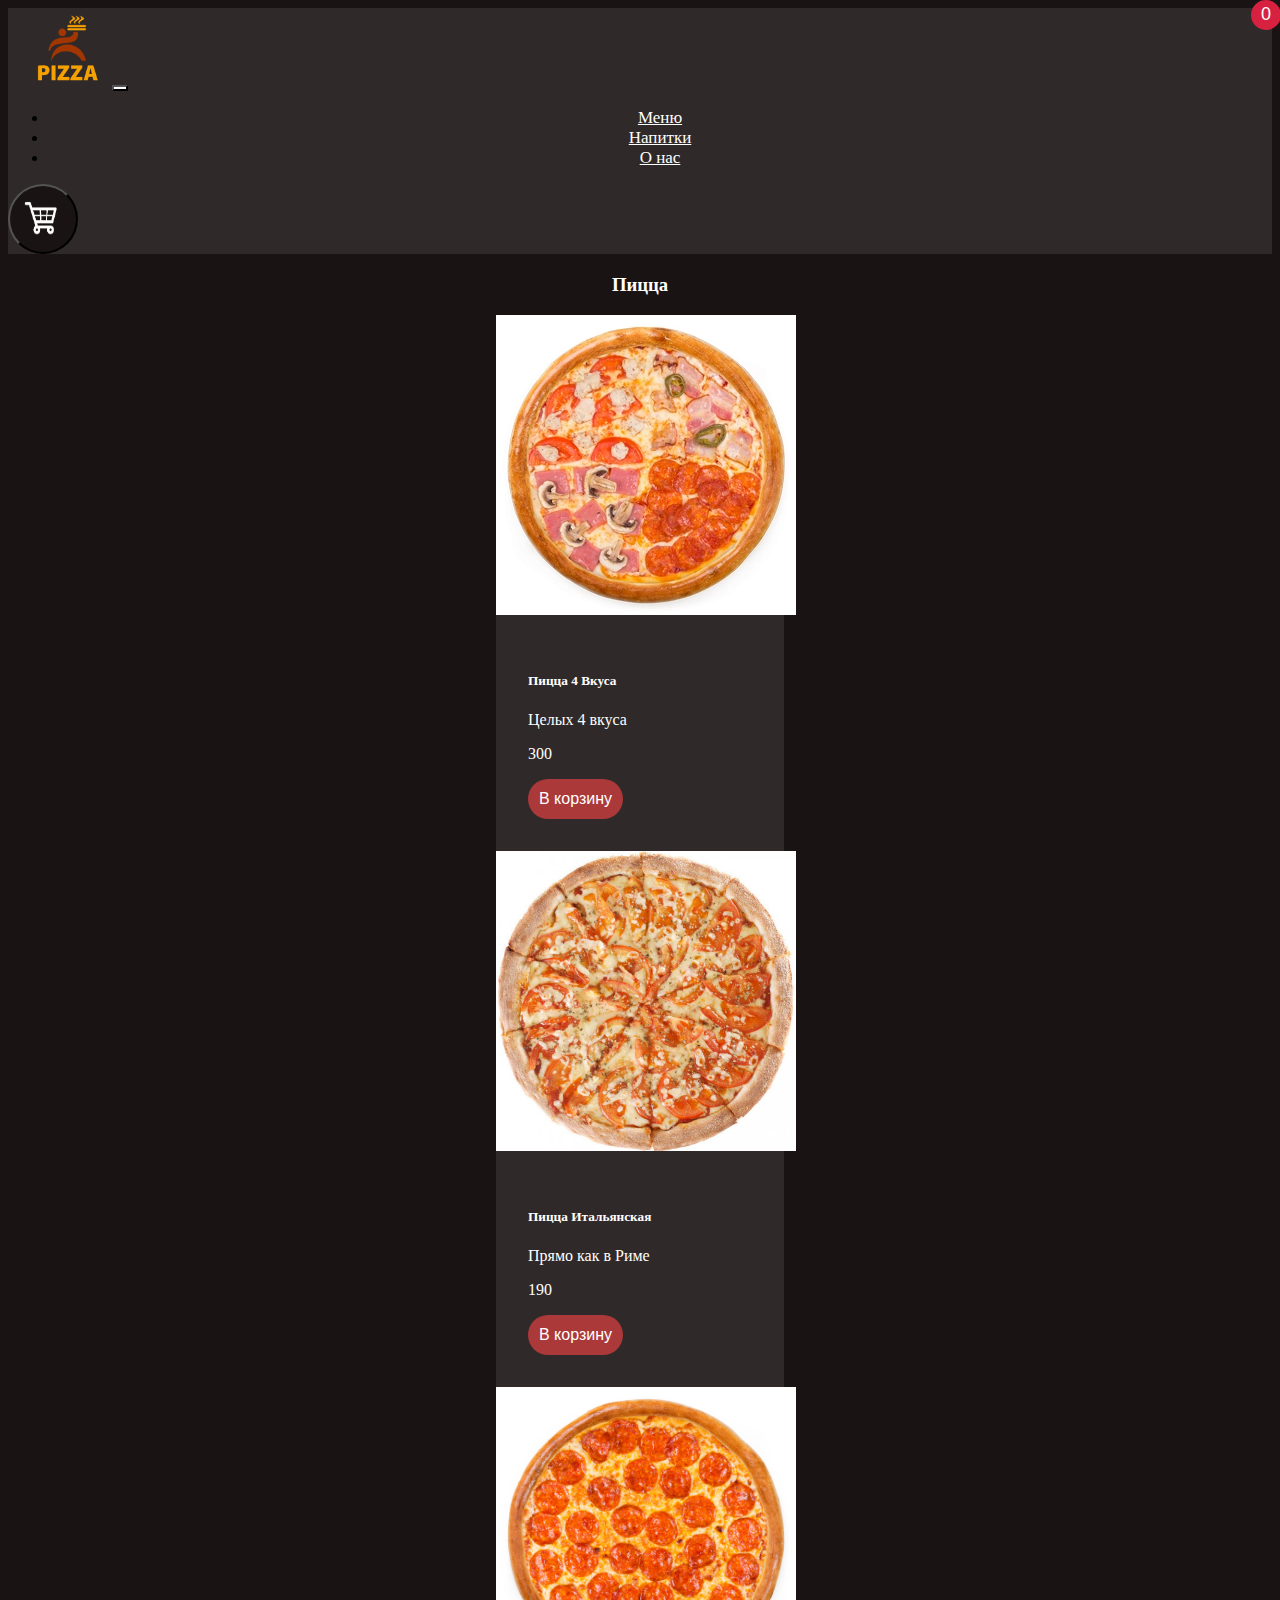
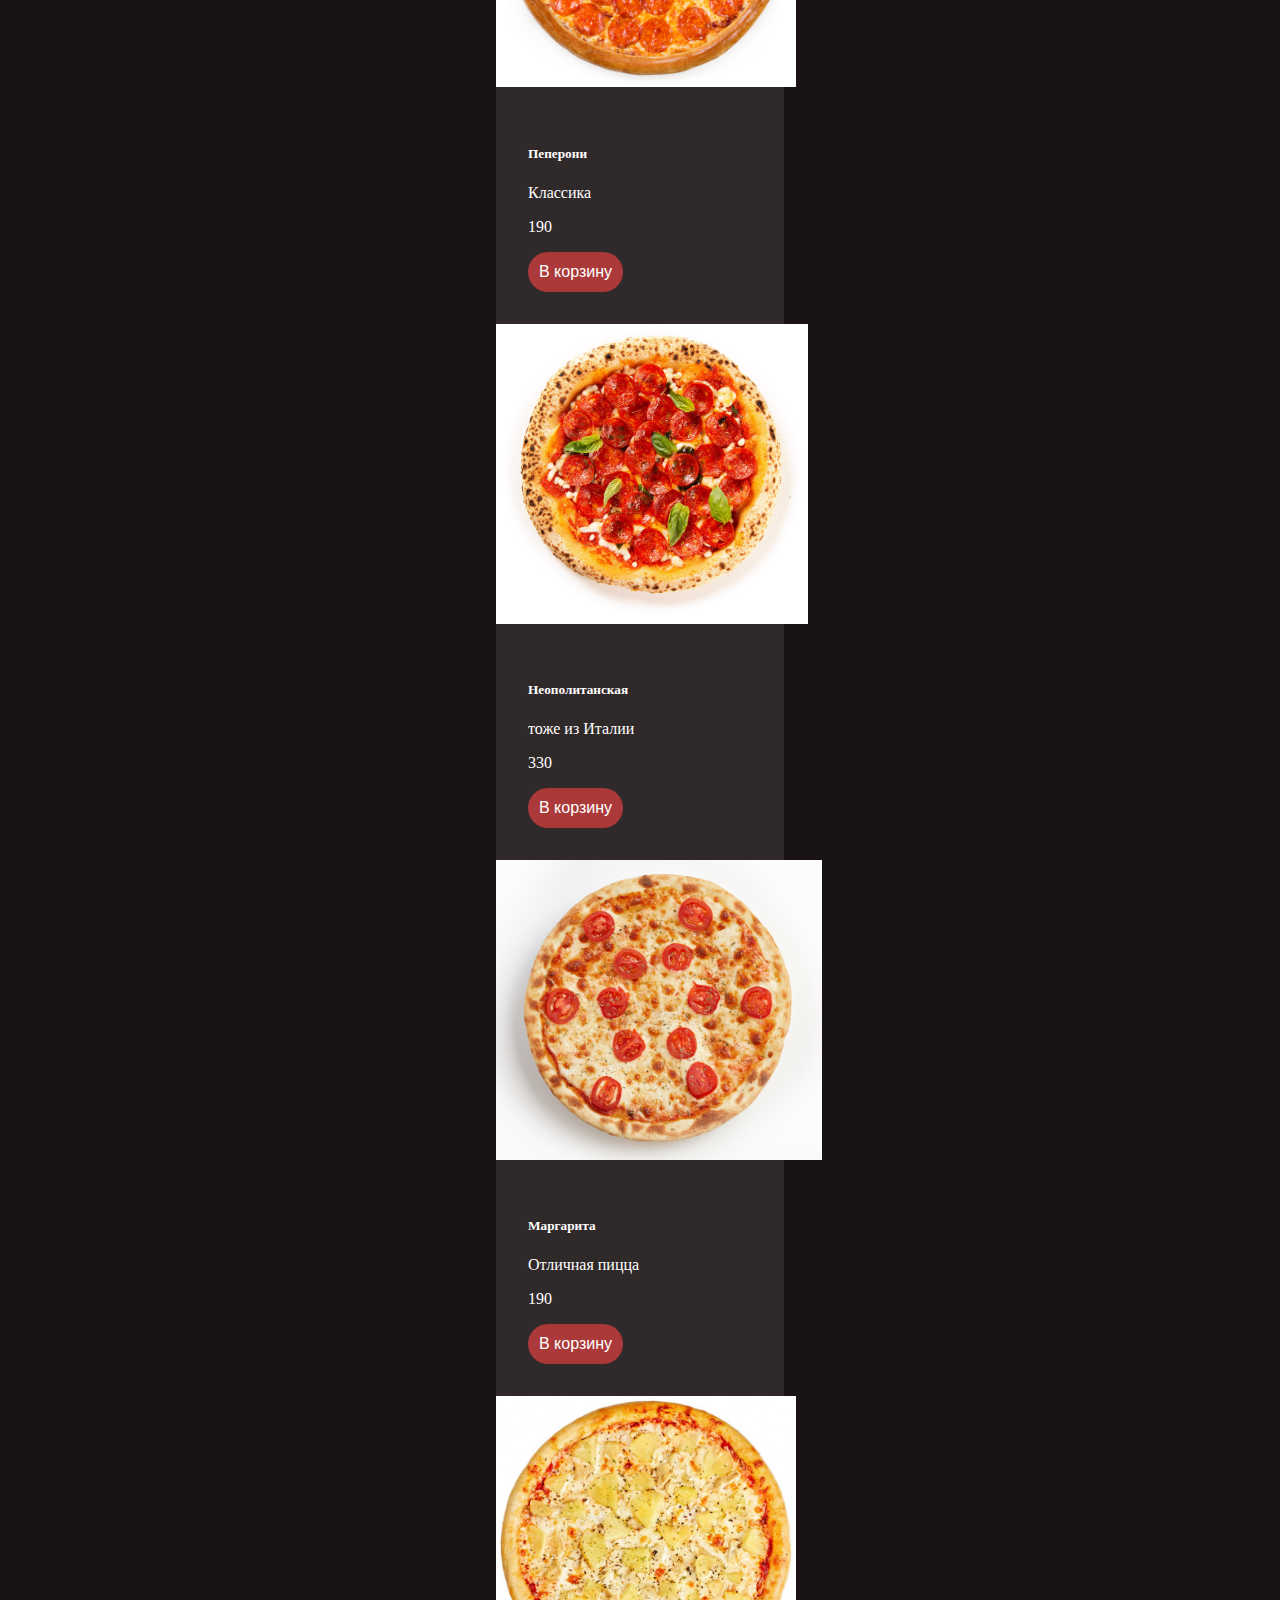
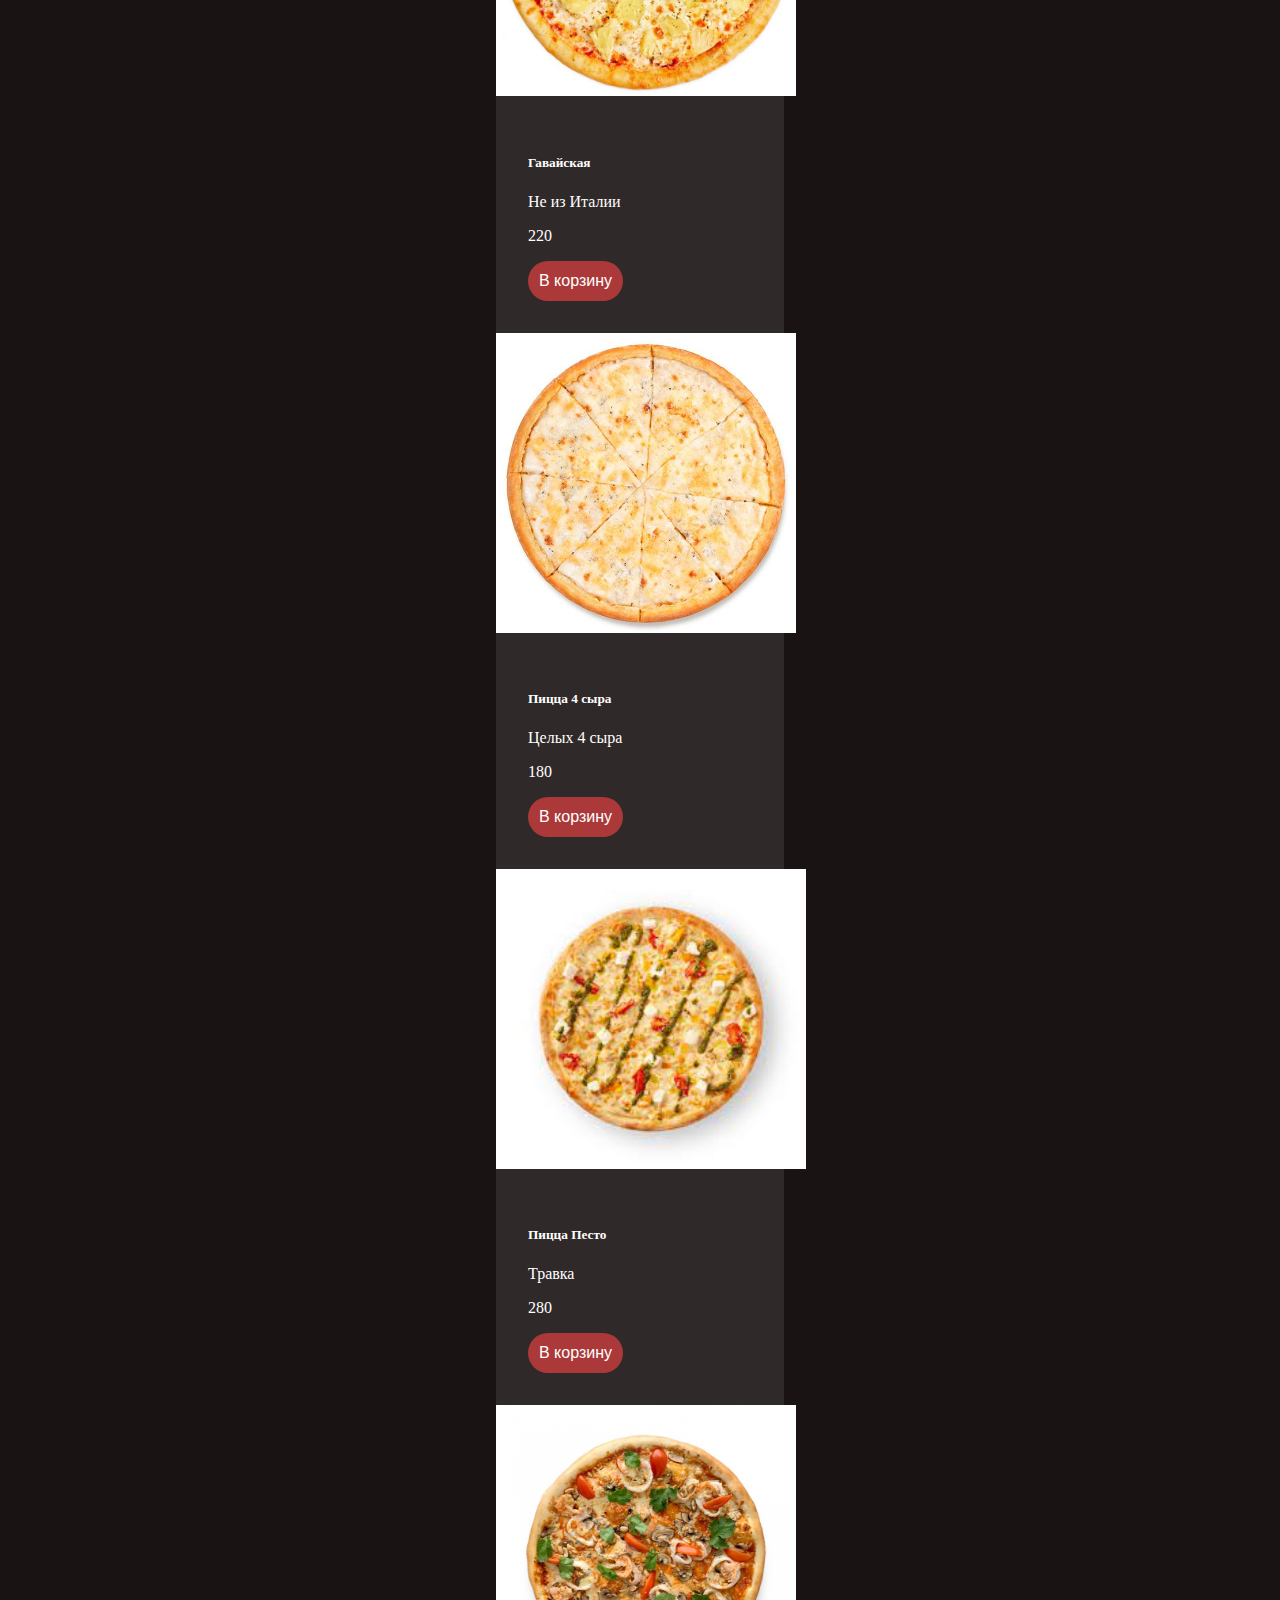
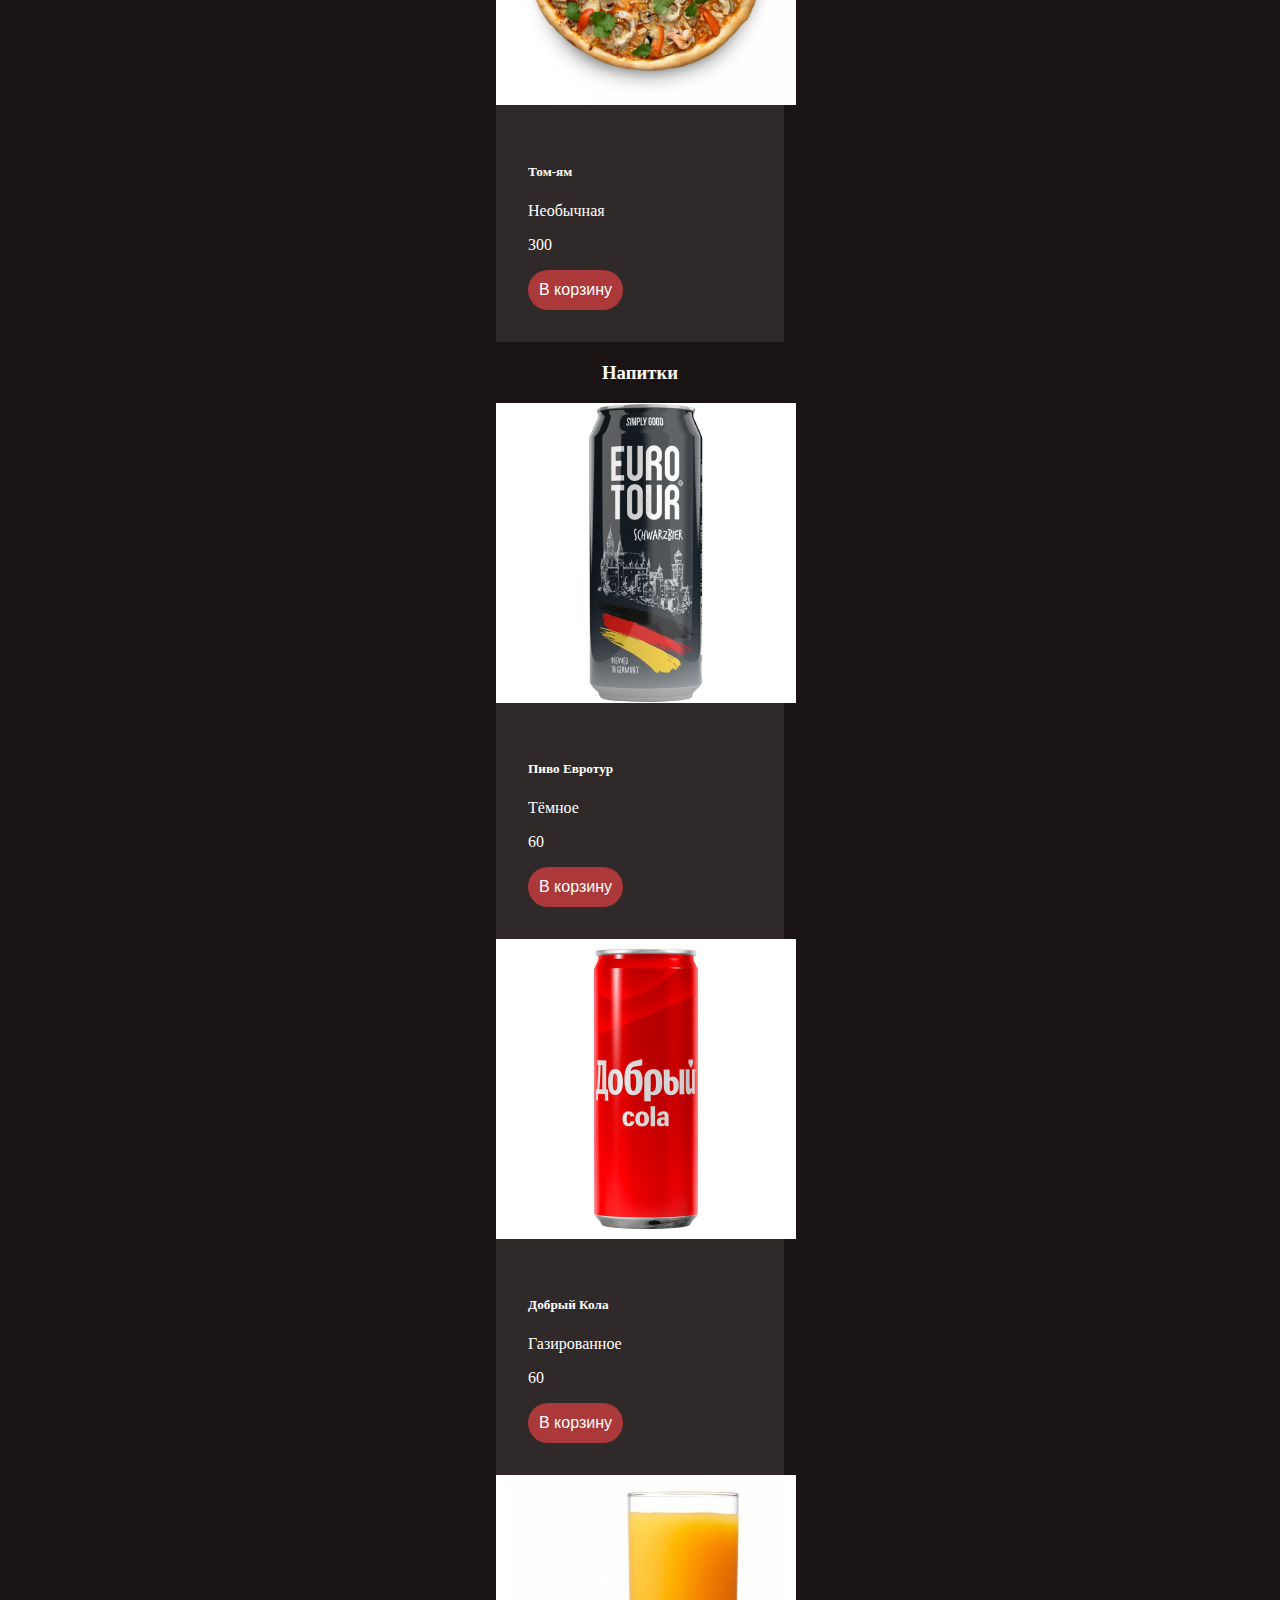
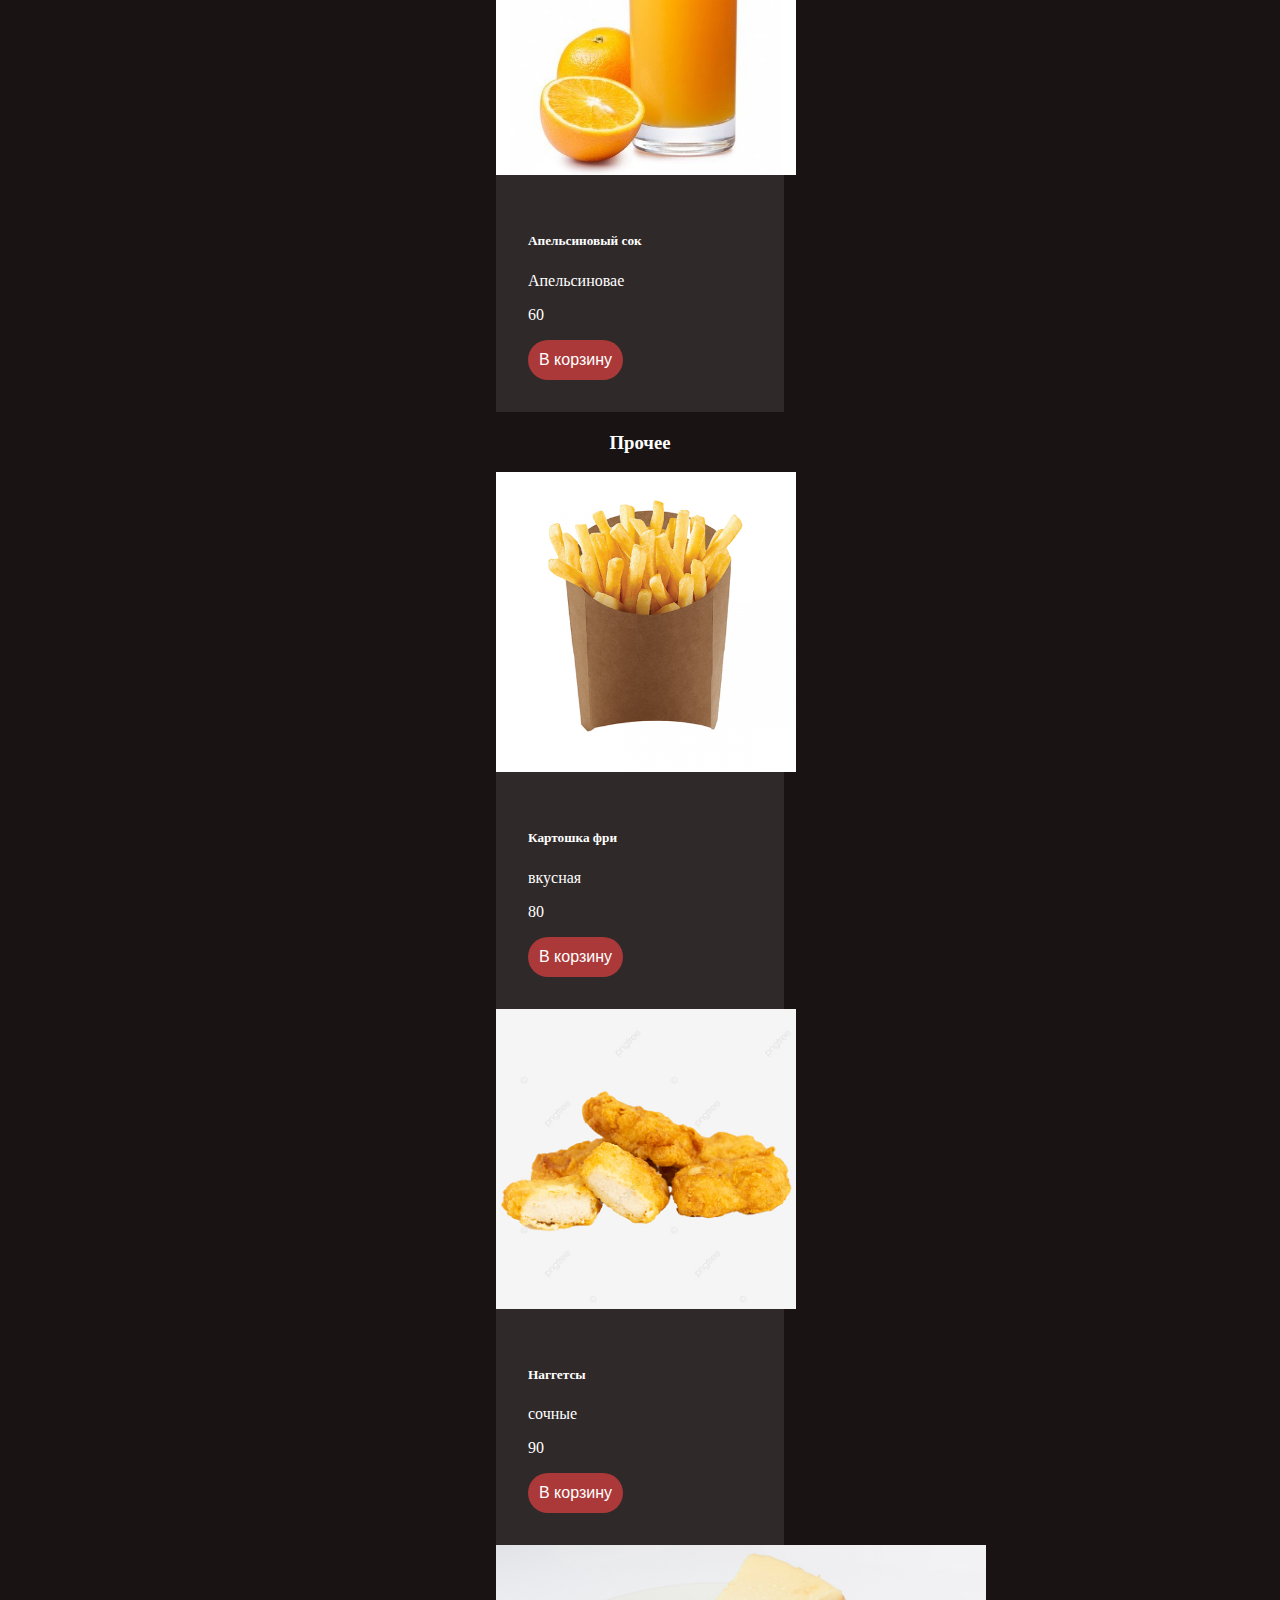
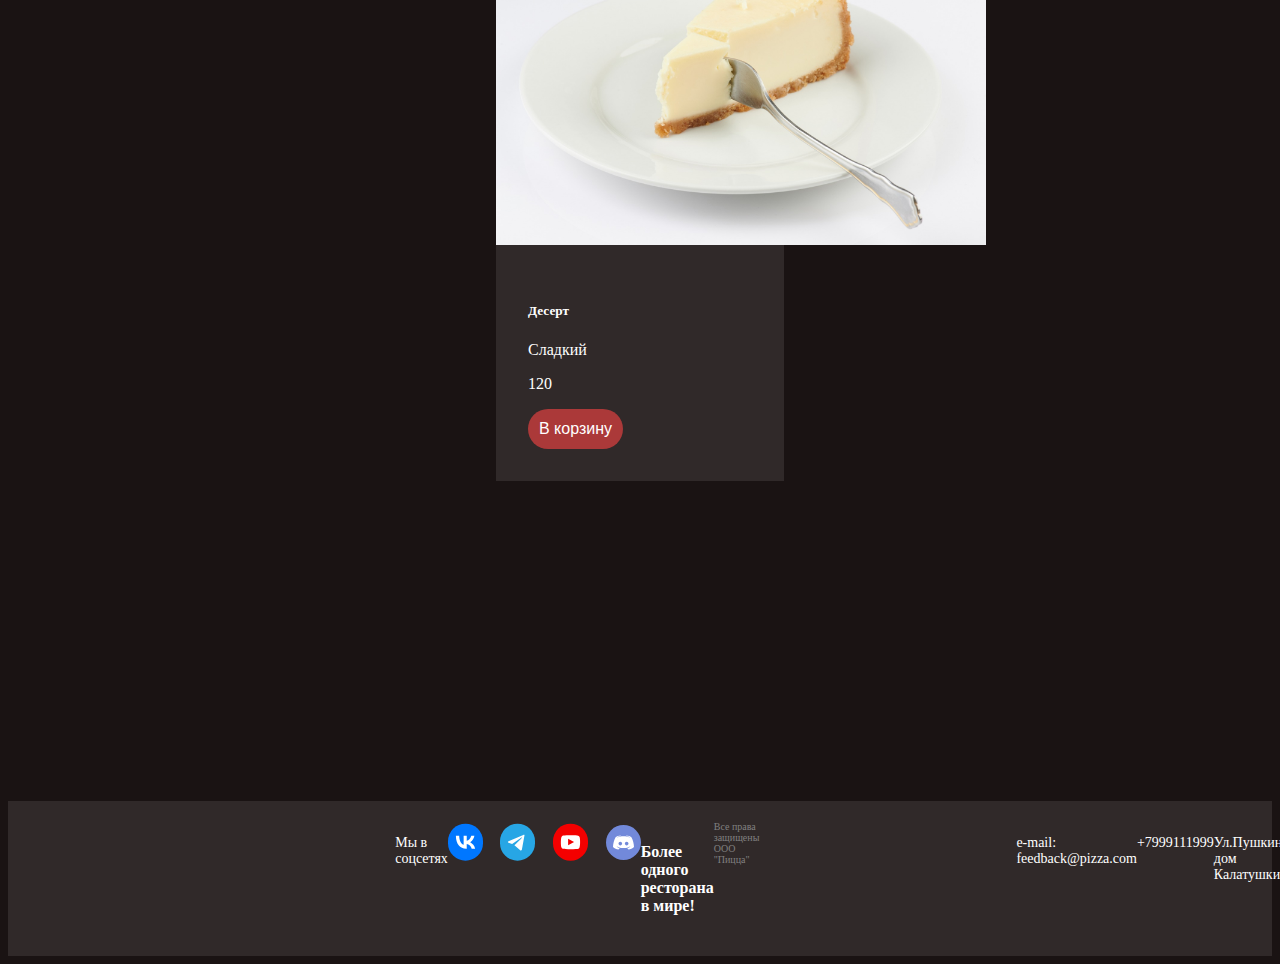
==== menu.html @ 25bd4be6 "Add files via upload" ====
<!DOCTYPE html>
<html>
<head>
    <meta charset="UTF-8">
    <meta name="viewport" content="width=device-width, initial-scale=1.0">
    <link href="https://cdn.jsdelivr.net/npm/bootstrap@5.3.2/dist/css/bootstrap.min.css" rel="stylesheet" integrity="sha384-T3c6CoIi6uLrA9TneNEoa7RxnatzjcDSCmG1MXxSR1GAsXEV/Dwwykc2MPK8M2HN" crossorigin="anonymous">
    <link rel="stylesheet" href="styles/general.css">
    <link rel="stylesheet" href="styles/style.css">
    <link rel="stylesheet" href="styles/menu.css">
    <title>PizzariaRCE</title>
</head>
<body>
<!-- header -->
<div class = "wrapper">
    <nav class="navbar navbar-expand-lg bg-body-tertiary">
        <div class="container-fluid">
            <a class="navbar-brand" href="index.html"><img src="images/logo.png" width="80px"></a>
            <button class="navbar-toggler" type="button" data-bs-toggle="collapse" data-bs-target="#navbarSupportedContent" aria-controls="navbarSupportedContent" aria-expanded="false" aria-label="Toggle navigation">
                <span class="navbar-toggler-icon"></span>
            </button>
              <div class="collapse navbar-collapse" id="navbarSupportedContent">
                  <ul class="navbar-nav me-auto mb-2 mb-lg-0">
                  <li class="nav-item">
                      <a class="nav-link" href="menu.html">Меню</a>
                  </li>
                  <li class="nav-item">
                      <a class="nav-link" href="404.html">Напитки</a>
                  </li>
                  <li class="nav-item">
                      <a class="nav-link" href="aboutUs.html">О нас</a>
                  </li>
              </div> 
              <button class="cart" id="cart">
                <img class="cart__image" src="./images/cart.png" alt="Cart" />
                <div class="cart__num" id="cart_num">0</div>
              </button>
        </div>
    </div> 
</nav>

</div>

<!-- popup -->
<div class="popup">
  <div class="popup__container" id="popup_container">
    <div class="popup__item">
      <h1 class="popup__title">Оформление заказа</h1>
    </div>
    <div class="popup__item" id="popup_product_list">
      <div class="popup__product">
        <div class="popup__product-wrap">
          <img
            src="./images/pesto.jpeg"
            alt="pesto"
            class="popup__product-image"
          />
          <h2 class="popup__product-title">
            корзина
          </h2>
        </div>
        <div class="popup__product-wrap">
          <div class="popup__product-price">135000</div>
          <button class="popup__product-delete">✖</button>
        </div>
      </div>
    </div>
    <div class="popup__item">
      <div class="popup__cost">
        <h2 class="popup__cost-title">Итого</h2>
        <output class="popup__cost-value" id="popup_cost">150000</output>
      </div>
    </div>
    <button class="popup__close" id="popup_close">✖</button>
  </div>
</div>
<!-- main -->
<!-- pizza-section -->
  <h3 class="head-text">Пицца</h3>
    <div class="container text-center section-pizza">

        <div class="row g-3 mt-3">
          <div class="col">
            <div class="card" style="width: 18rem;">
                <img src="images/4tastes.jpg" class="card-img-top card__image" alt="...">
                <div class="card-body">
                  <h5 class="card-title card__title">Пицца 4 Вкуса</h5>
                  <p class="card-text">Целых 4 вкуса</p>
                  <p class="card-price card__price--common">300  </p>
                  <button class="to-cart card__add">В корзину</button>
                </div>
              </div>
          </div>
          <div class="col">
            <div class="card" style="width: 18rem;">
                <img src="images/italian.jpg" class="card-img-top card__image" alt="...">
                <div class="card-body">
                  <h5 class="card-title card__title">Пицца Итальянская</h5>
                  <p class="card-text">Прямо как в Риме</p>
                  <p class="card-price card__price--common">190  </p>
                  <button class="to-cart card__add">В корзину</button>
                </div>
              </div>
          </div>
          <div class="col">
            <div class="card" style="width: 18rem;">
                <img src="images/peproni.jpg" class="card-img-top card__image" alt="...">
                <div class="card-body">
                  <h5 class="card-title card__title">Пеперони</h5>
                  <p class="card-text">Классика</p>
                  <p class="card-price card__price--common">190  </p>
                  <button class="to-cart card__add">В корзину</button>
                </div>
              </div>
          </div>
        </div>
        <div class="row g-3 mt-3">
            <div class="col ">
                <div class="card" style="width: 18rem;">
                    <img src="images/neopolit.jpg" class="card-img-top card__image" alt="...">
                    <div class="card-body">
                      <h5 class="card-title card__title">Неополитанская</h5>
                      <p class="card-text">тоже из Италии</p>
                      <p class="card-price card__price--common">330  </p>
                      <button class="to-cart card__add">В корзину</button>
                    </div>
                  </div>
            </div>
            <div class="col ">
                <div class="card" style="width: 18rem;">
                    <img src="images/margarita.png" class="card-img-top card__image" alt="...">
                    <div class="card-body">
                      <h5 class="card-title card__title">Маргарита</h5>
                      <p class="card-text">Отличная пицца</p>
                      <p class="card-price card__price--common">190  </p>
                      <button class="to-cart card__add">В корзину</button>
                    </div>
                  </div>
            </div>
            <div class="col ">
                <div class="card" style="width: 18rem;">
                    <img src="images/havai.jpeg" class="card-img-top card__image" alt="...">
                    <div class="card-body">
                      <h5 class="card-title card__title">Гавайская</h5>
                      <p class="card-text">Не из Италии</p>
                      <p class="card-price card__price--common">220  </p>
                      <button class="to-cart card__add">В корзину</button>
                    </div>
                  </div>
            </div>
          </div>
          <div class="row g-3 mt-3">
            <div class="col">
                <div class="card" style="width: 18rem;">
                    <img src="images/4cheese.jpg" class="card-img-top card__image" alt="...">
                    <div class="card-body">
                      <h5 class="card-title card__title">Пицца 4 сыра</h5>
                      <p class="card-text">Целых 4 сыра</p>
                      <p class="card-price card__price--common">180  </p>
                      <button class="to-cart card__add">В корзину</button>
                    </div>
                  </div>
            </div>
            <div class="col">
                <div class="card" style="width: 18rem;">
                    <img src="images/pesto.jpeg" class="card-img-top card__image" alt="...">
                    <div class="card-body">
                      <h5 class="card-title card__title">Пицца Песто</h5>
                      <p class="card-text">Травка</p>
                      <p class="card-price card__price--common">280  </p>
                      <button class="to-cart card__add">В корзину</button>
                    </div>
                  </div>
            </div>
            <div class="col">
                <div class="card" style="width: 18rem;">
                    <img src="images/tom-yam.jpg" class="card-img-top card__image" alt="...">
                    <div class="card-body">
                      <h5 class="card-title card__title">Том-ям</h5>
                      <p class="card-text">Необычная</p>
                      <p class="card-price card__price--common">300  </p>
                      <button class="to-cart card__add">В корзину</button>
                    </div>
                </div>
            </div>
          </div>
    </div>
    <!-- booze-section -->
    <h3 class="head-text" name="booze">Напитки</h3>
    <div class="container section-booze text-center">
      <div class="row g-3 mt-3">
        <div class="col">
          <div class="card" style="width: 18rem;">
              <img src="images/booze1.jpg" class="card-img-top card__image" alt="...">
              <div class="card-body">
                <h5 class="card-title card__title">Пиво Евротур</h5>
                <p class="card-text">Тёмное</p>
                <p class="card-price card__price--common">60  </p>
                <button class="to-cart card__add">В корзину</button>
              </div>
            </div>
        </div>
        <div class="col">
          <div class="card" style="width: 18rem;">
              <img src="images/cola.png" class="card-img-top card__image card__image" alt="...">
              <div class="card-body">
                <h5 class="card-title card__title card__title">Добрый Кола</h5>
                <p class="card-text">Газированное</p>
                <p class="card-price card__price--common card__price--common">60  </p>
                <button class="to-cart card__add card__add ">В корзину</button>
              </div>
            </div>
        </div>
        <div class="col">
          <div class="card" style="width: 18rem;">
              <img src="images/juice.jpg" class="card-img-top card__image card__image" alt="...">
              <div class="card-body">
                <h5 class="card-title card__title card__title">Апельсиновый сок</h5>
                <p class="card-text">Апельсиновае</p>
                <p class="card-price card__price--common card__price--common">60  </p>
                <button class="to-cart card__add">В корзину</button>
              </div>
            </div>
        </div>
      </div>
    </div>
    <!-- oters-section -->
    <h3 class="head-text">Прочее</h3>
    <div class="container text-center others-section">
      <div class="row g-3 mt-3">
        <div class="col">
          <div class="card" style="width: 18rem; ">
              <img src="images/others1.png" class="card-img-top card__image" alt="...">
              <div class="card-body">
                <h5 class="card-title card__title">Картошка фри</h5>
                <p class="card-text">вкусная</p>
                <p class="card-price card__price--common">80  </p>
                <button class="to-cart card__add">В корзину</button>
              </div>
            </div>
        </div>
        <div class="col">
          <div class="card" style="width: 18rem;">
              <img src="images/naggets.jpg" class="card-img-top card__image" alt="...">
              <div class="card-body">
                <h5 class="card-title card__title">Наггетсы</h5>
                <p class="card-text">сочные</p>
                <p class="card-price card__price--common">90  </p>
                <button class="to-cart card__add">В корзину</button>
              </div>
            </div>
        </div>
        <div class="col">
          <div class="card" style="width: 18rem;">
              <img src="images/desert.jpeg" class="card-img-top card__image" alt="...">
              <div class="card-body">
                <h5 class="card-title card__title">Десерт</h5>
                <p class="card-text">Сладкий</p>
                <p class="card-price card__price--common">120  </p>
                <button class="to-cart card__add">В корзину</button>
              </div>
            </div>
        </div>
      </div>
    </div>
<!-- footer -->
<div class="container-fluid footer mt-5">
  <div class="row">
      <div class="col">
      </div>
      <div class="row">
        <div class="col">
          <p class="soc-text">Мы в соцсетях</p>
          <div class="social-icons">
              <div id="vk">
                  <svg xmlns="http://www.w3.org/2000/svg" width="35" height="43" viewBox="0 0 40 43" fill="none">
                      <rect width="40" height="42.2945" rx="20" fill="#0077FF"/>
                      <path d="M20.9825 28.5488C13.466 28.5488 9.17864 22.9921 9 13.7457H12.7651C12.8888 20.5323 15.6646 23.407 17.8632 23.9997V13.7457H21.4085V19.5988C23.5796 19.3469 25.8607 16.6797 26.6302 13.7457H30.1755C29.8855 15.2674 29.3075 16.7081 28.4776 17.9778C27.6477 19.2475 26.5837 20.319 25.3523 21.125C26.7269 21.8616 27.941 22.9041 28.9145 24.1837C29.888 25.4634 30.5988 26.9511 31 28.5488H27.0974C26.7373 27.1611 26.0054 25.9189 24.9934 24.9779C23.9814 24.0369 22.7343 23.4388 21.4085 23.2588V28.5488H20.9825Z" fill="white"/>
                  </svg>
              </div>

              <div id="telegramm">
                  <svg xmlns="http://www.w3.org/2000/svg" width="35" height="43" viewBox="0 0 40 43" fill="none">
                      <rect width="40" height="42.2945" rx="20" fill="#27A6E5"/>
                      <path d="M28 13.3251L24.9946 29.9152C24.9946 29.9152 24.5741 31.0654 23.4189 30.5138L16.4846 24.6921L16.4524 24.675C17.3891 23.7541 24.6524 16.6034 24.9698 16.2793C25.4613 15.7773 25.1562 15.4784 24.5856 15.8576L13.8568 23.318L9.71764 21.793C9.71764 21.793 9.06626 21.5393 9.00359 20.9877C8.9401 20.4351 9.73908 20.1363 9.73908 20.1363L26.6131 12.8881C26.6131 12.8881 28 12.2209 28 13.3251Z" fill="#FEFEFE"/>
                  </svg>
              </div>
              <div id="youtube">
                  <svg xmlns="http://www.w3.org/2000/svg" width="35" height="43" viewBox="0 0 40 43" fill="none">
                      <rect y="0.057373" width="40" height="42.2945" rx="20" fill="#F40000"/>
                      <path fill-rule="evenodd" clip-rule="evenodd" d="M11.2625 28.6662C10.8702 28.5435 10.5123 28.3252 10.219 28.0297C9.9256 27.7343 9.7054 27.3703 9.57695 26.9685C8.84292 24.892 8.62543 16.2212 10.0391 14.5095C10.5096 13.9527 11.1739 13.6098 11.8878 13.5554C15.6802 13.1345 27.3975 13.1906 28.7432 13.6957C29.1217 13.8225 29.4675 14.036 29.7547 14.3203C30.0419 14.6046 30.263 14.9523 30.4015 15.3373C31.2035 17.4839 31.2307 25.2849 30.2928 27.3474C30.044 27.8842 29.6275 28.3191 29.1102 28.582C27.6965 29.3116 13.1383 29.2976 11.2625 28.6662ZM17.2842 24.5974L24.0808 20.9495L17.2842 17.2735V24.5974Z" fill="white"/>
                  </svg>
              </div>
              <div id="discord">
                  <svg xmlns="http://www.w3.org/2000/svg" width="35" height="43" viewBox="0 0 40 40" fill="none">
                      <rect width="40" height="40" rx="20" fill="#7289DA"/>
                      <path d="M29.0275 14.0267C27.3762 12.7466 25.3945 12.1067 23.3028 12L22.9725 12.32C24.844 12.7466 26.4954 13.6 28.0367 14.7733C26.1651 13.8133 24.0734 13.1733 21.8715 12.96C21.211 12.8533 20.6605 12.8533 20 12.8533C19.3395 12.8533 18.789 12.8533 18.1285 12.96C15.9266 13.1733 13.8348 13.8133 11.9633 14.7733C13.5045 13.6 15.156 12.7466 17.0275 12.32L16.6972 12C14.6055 12.1067 12.6238 12.7466 10.9725 14.0267C9.10092 17.44 8.11009 21.28 8 25.2266C9.65135 26.9333 11.9633 28 14.3853 28C14.3853 28 15.156 27.1467 15.7064 26.4C14.2752 26.08 12.9541 25.3333 12.0734 24.16C12.844 24.5866 13.6146 25.0133 14.3853 25.3333C15.3762 25.76 16.367 25.9733 17.3578 26.1867C18.2386 26.2933 19.1193 26.4 20 26.4C20.8807 26.4 21.7614 26.2933 22.6422 26.1867C23.633 25.9733 24.6238 25.76 25.6147 25.3333C26.3854 25.0133 27.156 24.5866 27.9266 24.16C27.0459 25.3333 25.7248 26.08 24.2936 26.4C24.844 27.1467 25.6147 28 25.6147 28C28.0367 28 30.3486 26.9333 32 25.2266C31.8899 21.28 30.8991 17.44 29.0275 14.0267ZM16.367 23.3066C15.2661 23.3066 14.2753 22.3466 14.2753 21.1733C14.2753 20 15.2661 19.04 16.367 19.04C17.4679 19.04 18.4587 20 18.4587 21.1733C18.4587 22.3466 17.4679 23.3066 16.367 23.3066ZM23.633 23.3066C22.5321 23.3066 21.5413 22.3466 21.5413 21.1733C21.5413 20 22.5321 19.04 23.633 19.04C24.7339 19.04 25.7248 20 25.7248 21.1733C25.7248 22.3466 24.7339 23.3066 23.633 23.3066Z" fill="white"/>
                    </svg>
              </div>
          </div>
          <h4 class="soc-head">Более одного ресторана в мире!</h4>
          <span class="rights">Все права защищены ООО "Пицца"</span>
        </div>
          <div class="col">
                  <p class="soc-text">e-mail: <a class="soc-text">feedback@pizza.com</a></p>
                  <p class="soc-text">+7999111999</p>
                  <p class="soc-text">Ул.Пушкина,<br> дом Калатушкина</p>
          </div>
      </div>
    </div>   
<script src="https://cdn.jsdelivr.net/npm/bootstrap@5.3.2/dist/js/bootstrap.bundle.min.js" integrity="sha384-C6RzsynM9kWDrMNeT87bh95OGNyZPhcTNXj1NW7RuBCsyN/o0jlpcV8Qyq46cDfL" crossorigin="anonymous"></script>
<script src="js/main.js"></script>
</body>
</html>
---- styles/general.css ----
/* общие стили */
body{
    background-color:#1A1313;
    overflow-x: hidden;
}

.cart {
    width: 70px;
    height: 70px;
    border-radius: 50%;
    background-color: #1A1313;
    transition: 0.1s;
    cursor: pointer;
    top: 2px; /* в правом верхнем углу */
    right: 50px;
    display: flex;
    justify-content: center;
    align-items: center;
    object-fit: contain;
    padding: 15px;
    
  }
  
  
  /* Стилизуем счетчик товаров */
  .cart__num {
    position: absolute;
    background-color: #d62240;
    width: 30px;
    height: 30px;
    border-radius: 50%;
    display: flex;
    justify-content: center;
    align-items: center;
    color: #fff;
    font-size: 18px;
    font-weight: 500;
    top: -0.5px; 
    right: -1px;
  }

  .cart__image{
    width: 3em;
    height: 3em;
  }

  .popup {
    position: fixed;
    top: 0;
    left: 0;
    background-color: rgba(0, 0, 0, 0.33); /* Небольшое затемнение на фоне */
    z-index: 1000; /* Поверх всех окон */
    width: 100%;
    height: 100%;
    display: none; /* По умолчанию скрываем окно */
    justify-content: center;
    align-items: center;
    user-select: none;
    overflow-y: scroll;
  }
  
  /* Стилизация контейнера окна */
  .popup__container {
    display: flex;
    flex-direction: column;
    justify-content: space-between; /* Распределяем элементы внутри равномерно */
    width: 100%;
    max-width: 800px;
    min-height: 300px;
    background-color: #fff;
    box-shadow: 1px 2px 4px rgba(0, 0, 0, 0.1);
    border-radius: 4px;
    position: relative;
  }
  
  /* Элементы окна (заголовок, список товаров, вывод стоимости) */
  .popup__item {
    border-bottom: 1px solid #ddd;
    padding: 20px;
  }
  
  .popup__item:last-of-type {
    border-bottom: none;
  }
  
  .popup__title {
    font-size: 20px;
  }
  
  /* Стили для вывода товара */
  .popup__product {
    display: flex;
    align-items: center;
    justify-content: space-between;
    margin-bottom: 20px;
  }
  
  .popup__product-wrap {
    display: flex;
    align-items: center;
  }
  
  .popup__product-image {
    width: 100px;
    height: 100px;
    object-fit: contain;
    margin-right: 10px;
  }
  
  .popup__product-title {
    max-width: 300px;
    font-weight: 500;
  }
  
  .popup__product-price {
    font-size: 18px;
    margin-right: 15px;
  }
  
  /* Стили для кнопки удаления товара */
  .popup__product-delete {
    font-size: 12px;
    padding: 5px;
    cursor: pointer;
    color: #d62240;
  }
  
  /* Стили для вывода стоимости товаров */
  .popup__cost {
    display: flex;
    align-items: center;
    justify-content: flex-end;
    margin-bottom: 5px;
  }
  
  .popup__cost-title {
    margin-right: 15px;
    font-size: 20px;
    color: #364364;
    text-align: right;
  }
  
  .popup__cost-value {
    font-size: 20px;
  }
  
  /* Стили для кнопки закрытия окна */
  .popup__close {
    position: absolute;
    cursor: pointer;
    top: 0;
    right: 0;
    padding: 20px;
    color: rgba(54, 67, 100, 0.7);
    font-size: 20px;
  }
  
  .popup__close:hover {
    color: rgb(54, 67, 100);
  }
  
  .popup--open {
    display: flex;
  }

/* задний фон */
.container-fluid{
    background-color: #302929;
}

/* хэдер и стили навбара */
.navbar{
    background-color: #302929;
    --bs-navbar-padding-y: 0;
}

.navbar-brand{
    margin-left:20px;
}

.nav-link{
    display: flex;
    justify-content: center;
    font-size: 17px;
    color:white;
    margin: 0 20px;
}

.nav-link:hover{
    color: white;
    transform: scale(1.2);
}

/* бургер меню */
.navbar-toggler{
    background-color:white;
}

/* футер */
.footer{
    padding: 20px;
    margin-top: 20em;
}

.soc-text{
    color:white;
    font-size: 14px;
}

.social-icons{
    display: flex;
    gap: 1.1em;
}

.soc-head{
    color:white;

}

.rights{
    color: gray;
    font-size: 10px;
    font-style: normal;
    line-height: normal;
}


.footer .row{
    display:flex;
    gap:30%;
    margin-left: 0;
}

.row{
    color: white;
}

.col{
    padding: 0px;
}
---- styles/style.css ----
/* стили для главной старницы */
/* заголовок */
.head-text{
    text-align: center;
    margin-top: 20px;
    color: white;
}
/* слайдер */
.my-carousel{
    padding: 0;
}

.my-carousel .carousel-item{
    max-height: 500px;
}

.my-carousel .carousel-item img{
    object-fit: cover;
}

/* кнопка заказать пиццу */
.pizza-button{
    text-align: center;
}

.buy-pizza{
    background-color: #AB3939;
    border-radius: 20px;
    padding: 20px 40px;
    font-size: 30px;
    border: 2px solid transparent;
    color: white;
}

.buy-pizza:hover{
    background-color: #AB3939;
    border: 2px solid white;
}

.card{
    background-color: #302929;
    color: white;
}

.card-body{
    padding: 2em;
}

.card-text{
    padding: 0px;
}

.to-cart{
    background-color: #AB3939;
    text-decoration: none;
    border: 1px solid transparent;
    color:white;
    border-radius: 20px;
    font-size: 1em;
    padding: 10px;
}

.to-cart:hover{
    border: 1px solid white;
}
.section-pizza{
    background-color:#1A1313;
    padding: auto;
    margin-left: auto;
    margin-right: auto;
}

.pizza-row{
    display: flex;
    align-items: center;
    justify-content: center;
}

.card-img-top{
    height: 300px;
    overflow-x: hidden;
}

/* profile */

.form-profile{
    background-color:#1A1313;
}

label{
    color:white
}
.form-control{
    width: 400px;
}

.save-button{
    color:white;
    background-color: #AB3939;
    border-radius: 10px;
    border: 2px solid transparent;
    padding: 10px 20px;
}

.save-button:hover{
    border: 2px solid white;
}

.exit-button{
    background-color: #1A1313;
    color: white;
    padding:10px 20px;
    border-radius: 10px;
    border: 2px solid white;
    margin-top: 9em;
}

.exit-button:hover{
    background-color: #AB3939;
    border: 2px solid #AB3939;
}

/* cart */

.bucket-cont{
    display: flex;
    flex-direction: column;
    justify-content: space-between;
    background-color: #1A1313;
    margin-bottom: 300px;
}

.cart__product-image{
    height: 200px;
    width: 200px;
}

.card-price{
    padding: 0;
}

.cart__product-price{
    font-size: 20px;
}

.cart__product-delete{
    background-color: #1A1313;
    font-size: 20px;
    border: none;
}

.forward-button-cart{
    background-color: #AB3939;
    width: 100%;
    color: white;
    padding: 10px 20px;
    border-radius: 10px;
    border: 2px solid transparent;
}

.forward-button-cart:hover{
    border: 2px solid white;
}

.return-button{
    color:white;
    background-color: #AB3939;
    border-radius: 10px;
    border: 2px solid transparent;
    padding: 10px 20px;
}

.return-button:hover{
    border: 2px solid white;
}

/* oform */
.form-oform{
    background-color: #1A1313;
}

#inputName,
#inputTel{
    width: 100%;
}

#inputAddress{
    width: 100%;
}

#inputApartment,
#inputPadik,
#inputFloor{
    width: 100%;
}

#inputEmail{
    width: 100%;
}

.forward-button{
    background-color: #AB3939;
    width: 100%;
    color: white;
    padding: 10px 20px;
    border-radius: 10px;
    border: 2px solid transparent;
    margin-top: 5em;
}

.forward-button:hover{
    border: 2px solid white;
}


.footer-cart{
    margin-top:1000px;
}

.buy-container{
    background-color: #1A1313;
}

.buy-p{
    color:white;
    font-size: 15px;
    margin-left:50px;
}

.pay-button{
    background-color: #AB3939;
    margin-left:50px;
    color: white;
    padding: 10px 20px;
    border-radius: 10px;
    border: 2px solid transparent;
    margin-top: 2em;
}

.pay-button:hover{
    border: 2px solid white;
}

.foot-buy{
    margin-top: 500px;
}

.aboutUs{
    background-color: #302929;
}

.aboutp{
    color:white;
    font-size:20px;
    margin-left: auto;
    margin-right: auto;
    padding: 0px 20px;
    margin-top: 15px;
}

.GOST{
    background-color:#302929;
}

.specH{
    color:red;
    padding-top: 185px;
}

.hvatit{
    color:white
}
---- styles/menu.css ----
.col{
    padding: 0px;
    display:flex;
    justify-content: center;
}
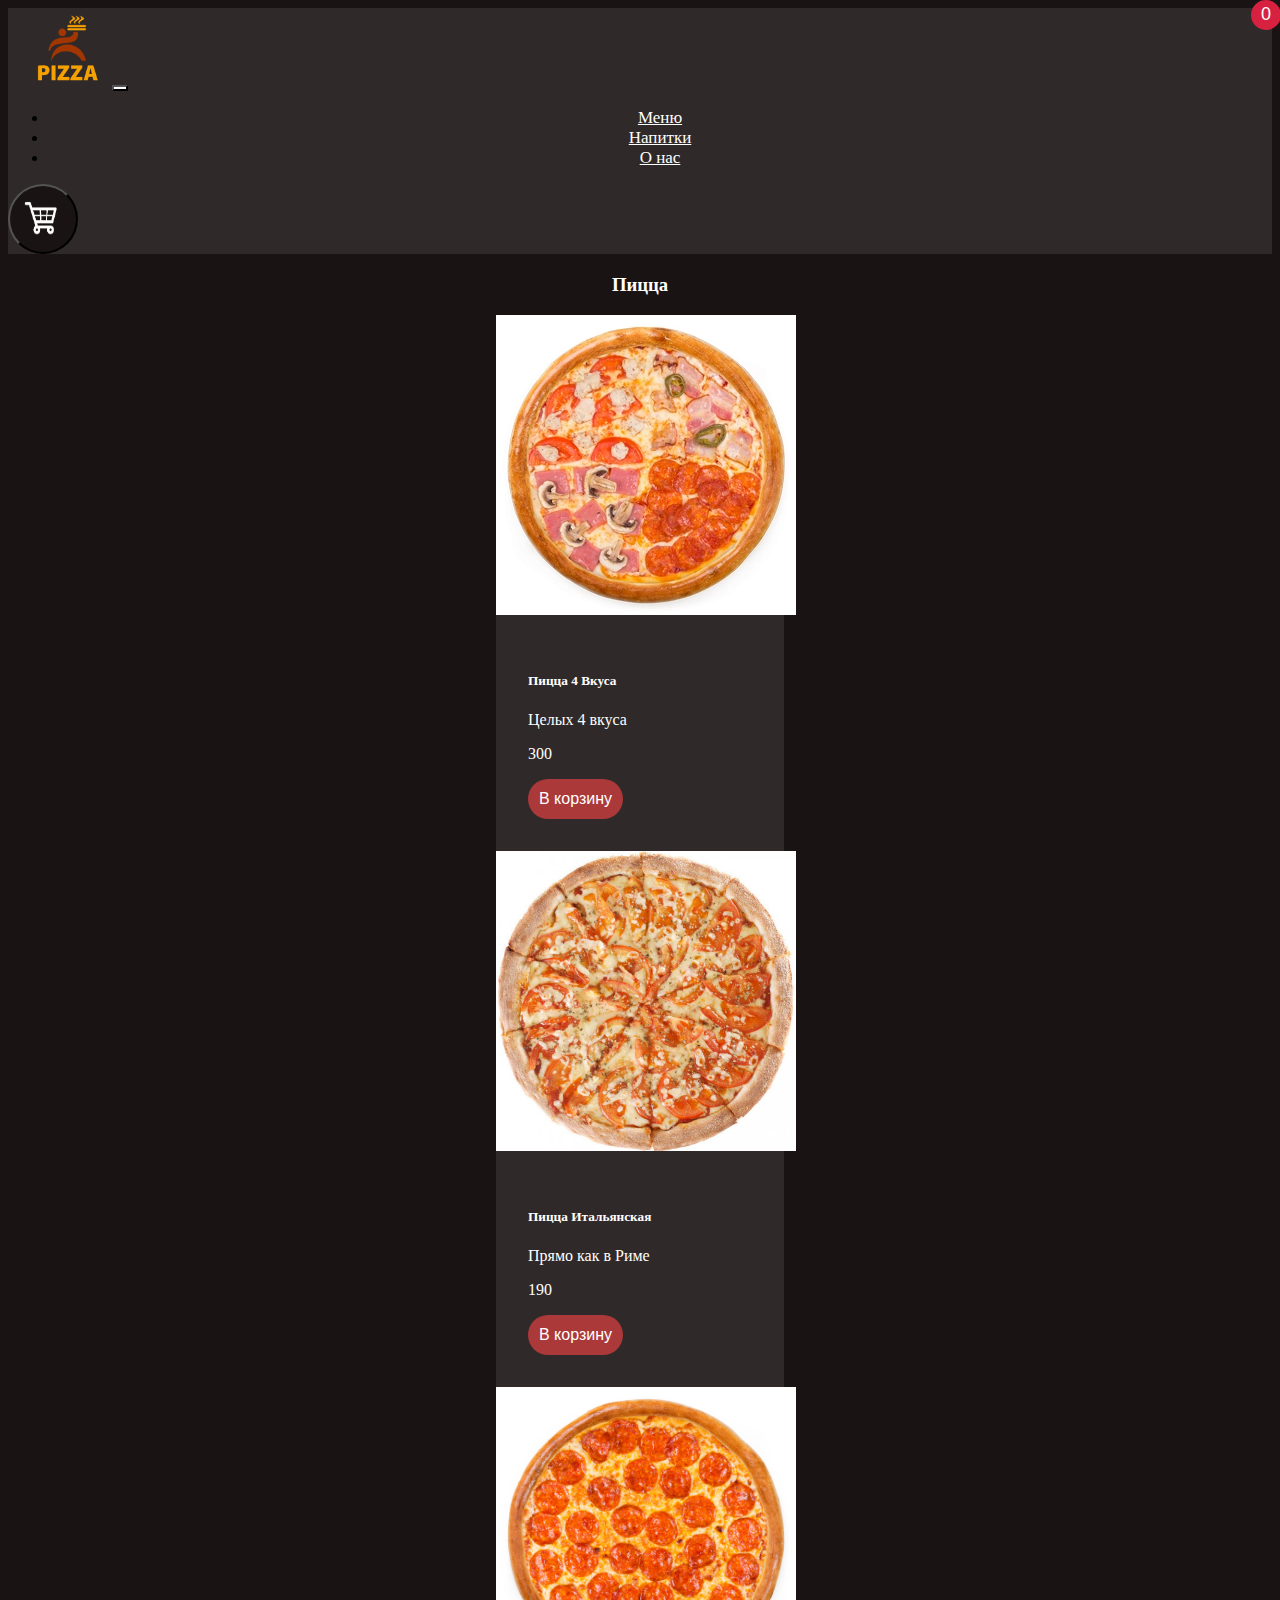
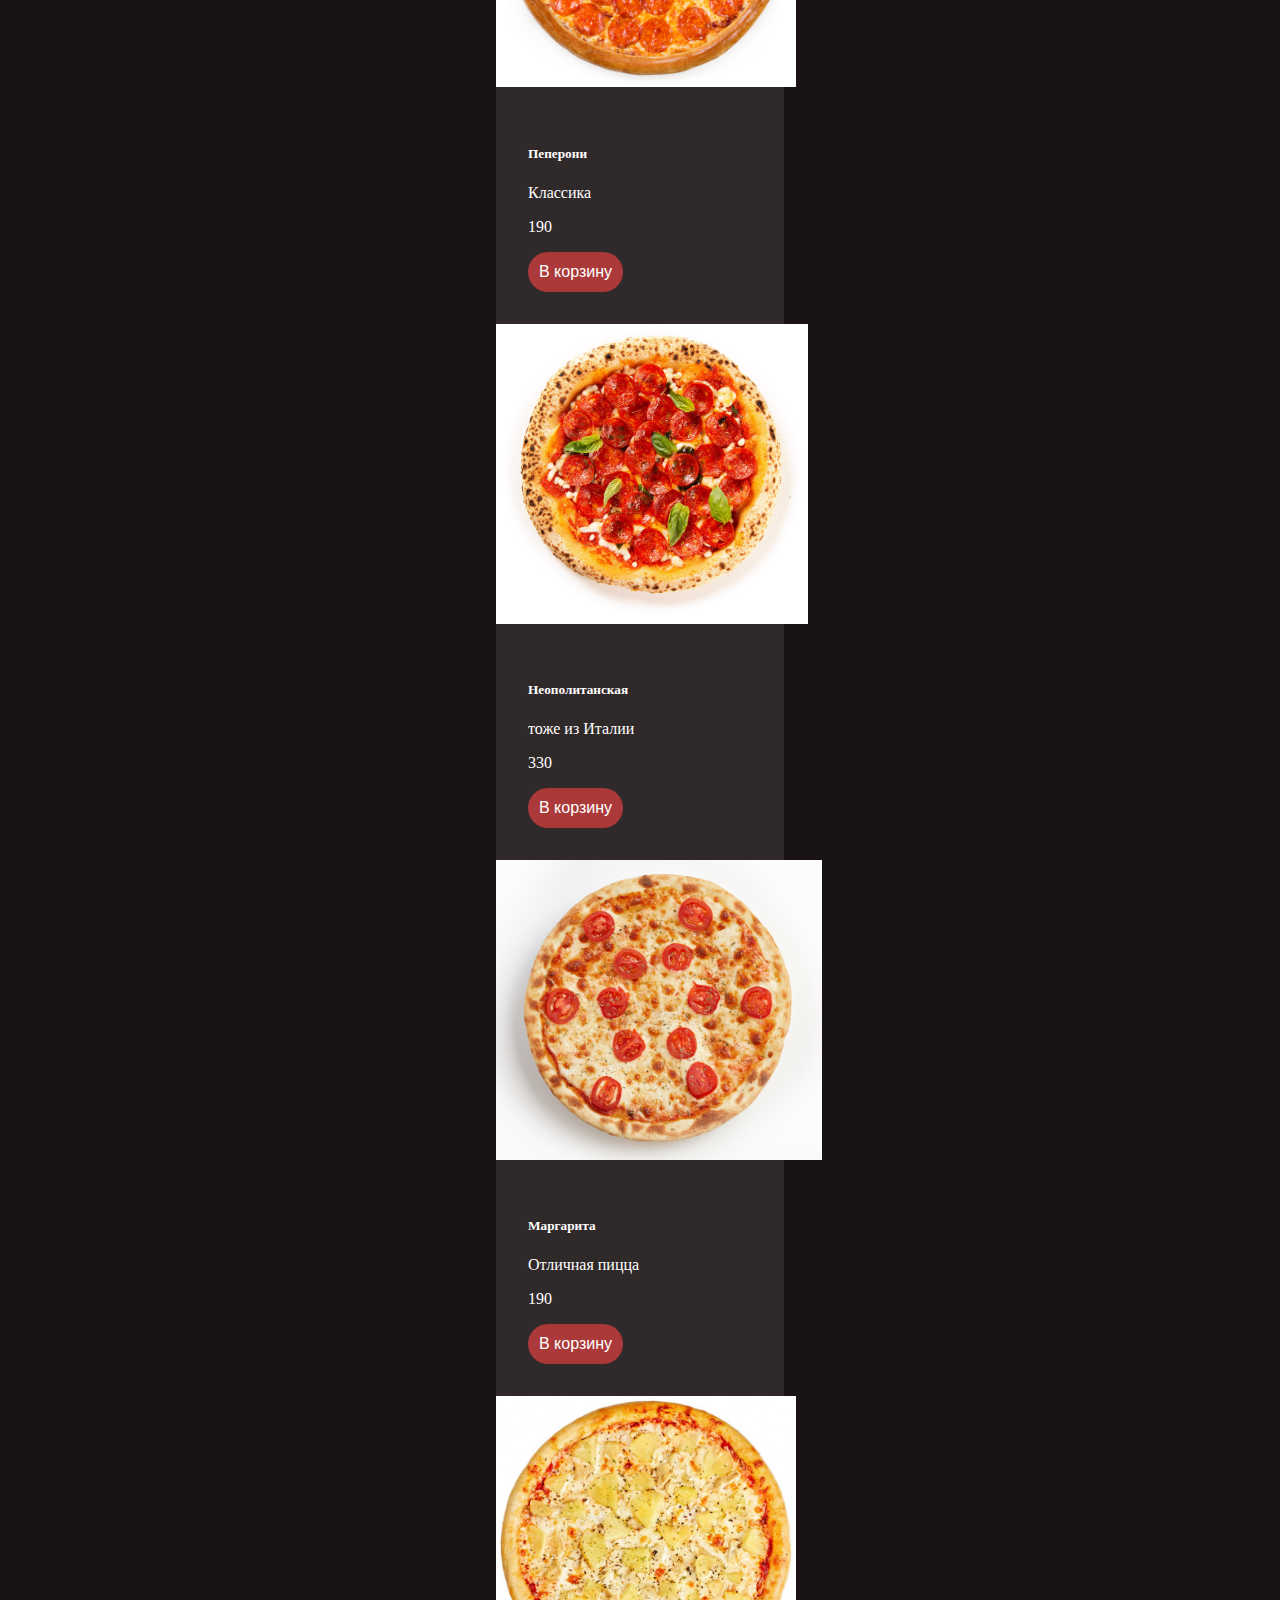
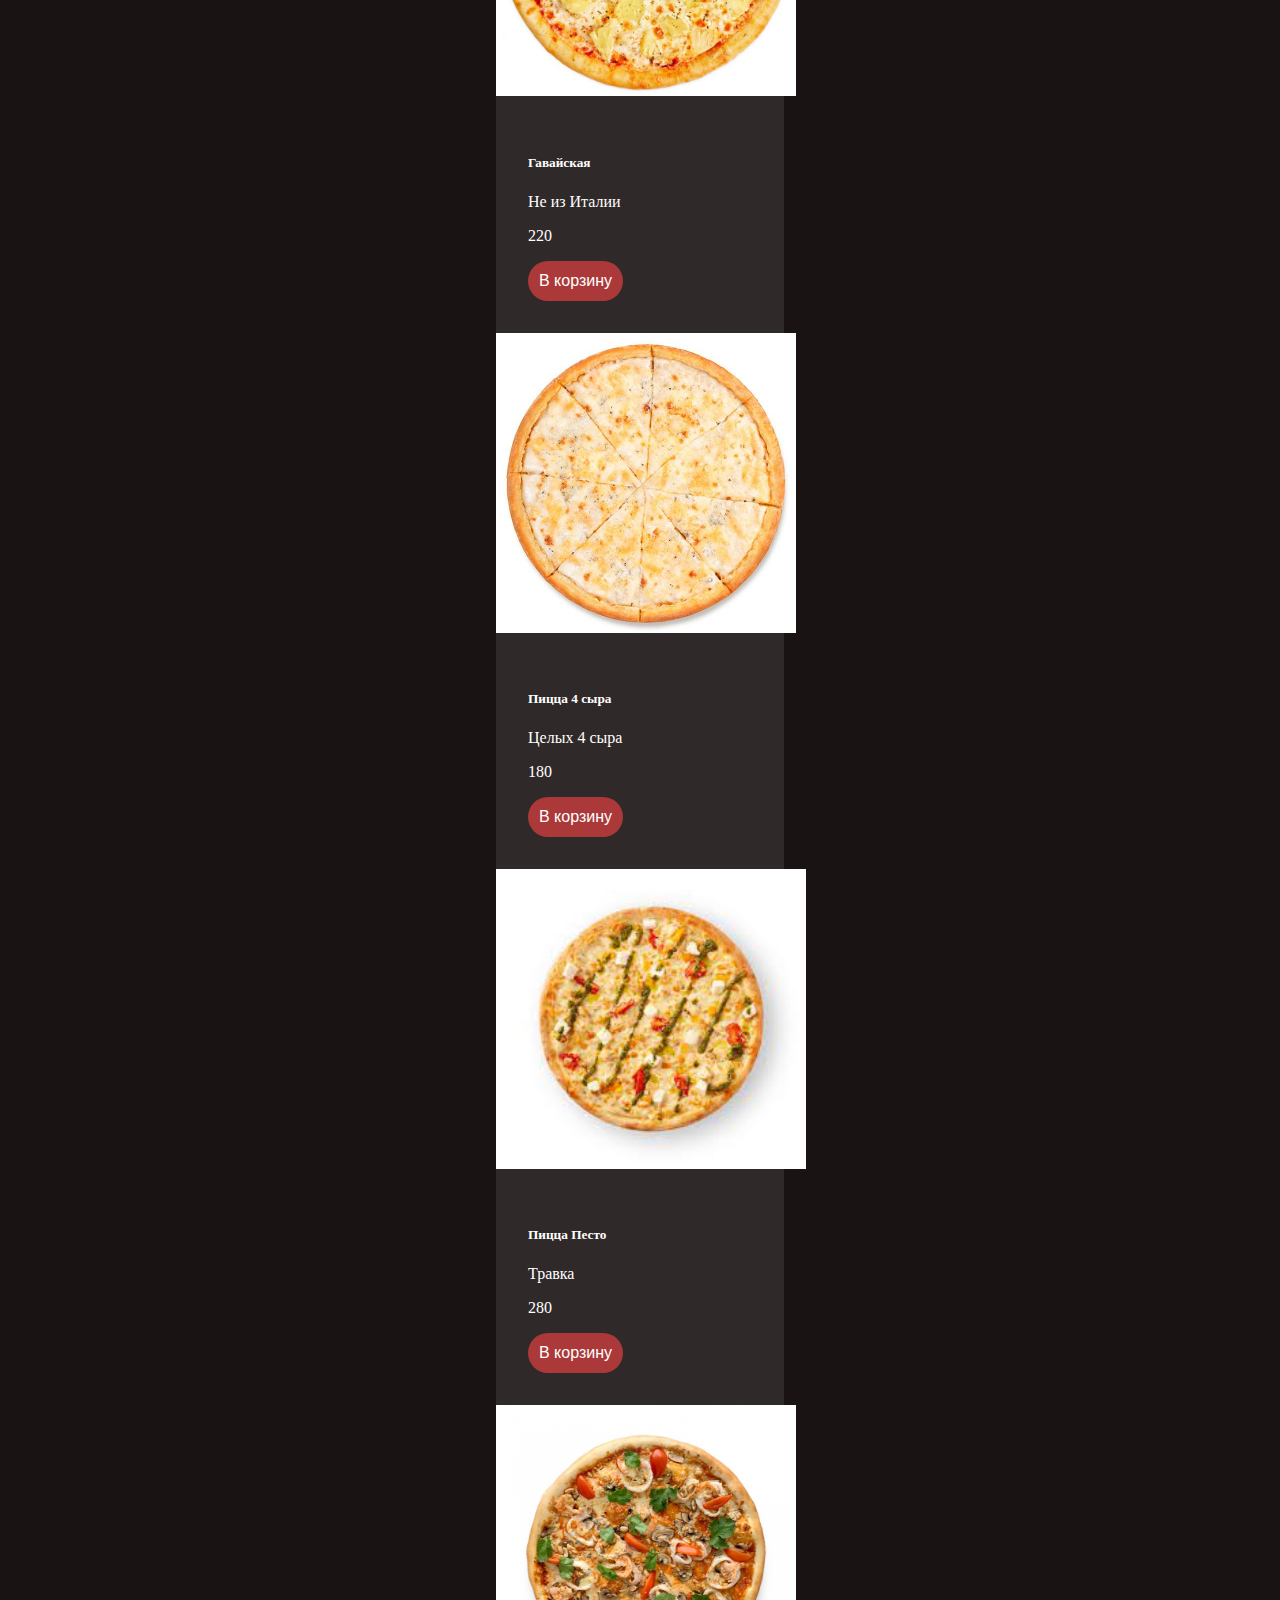
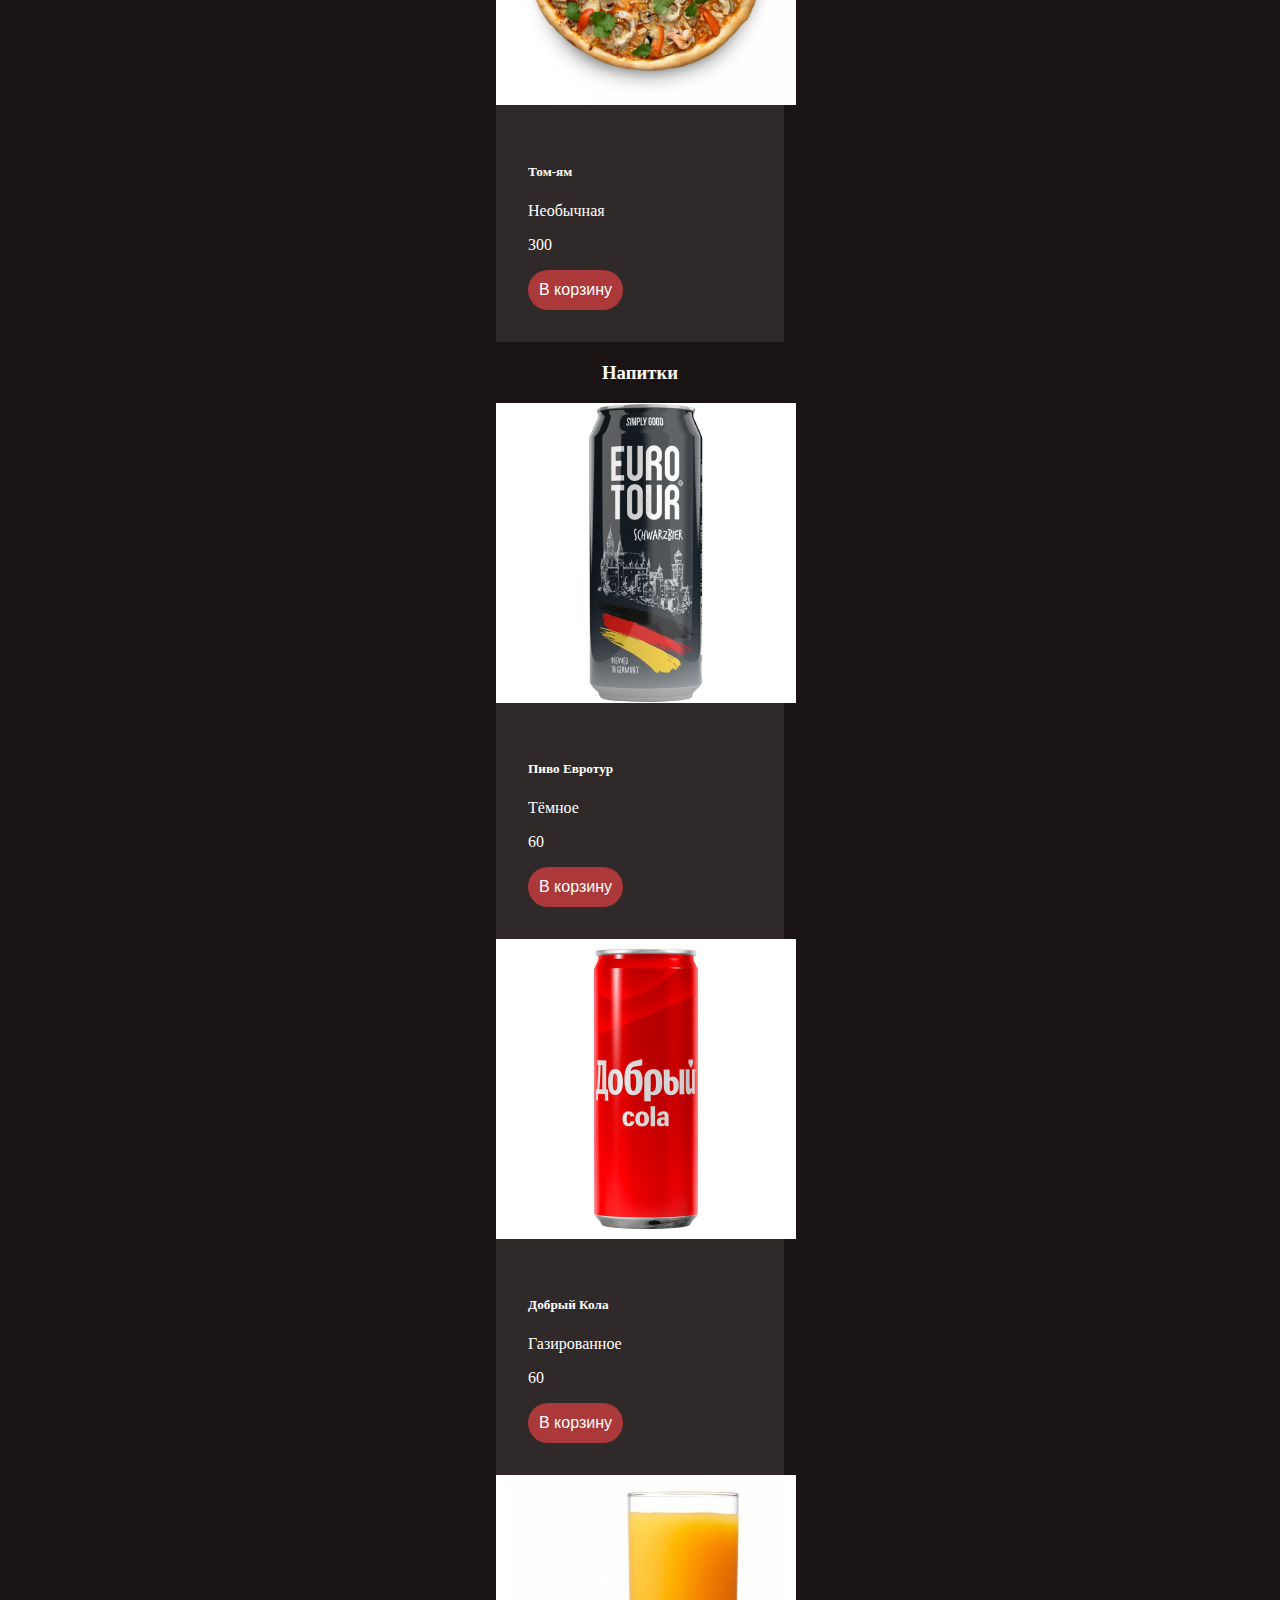
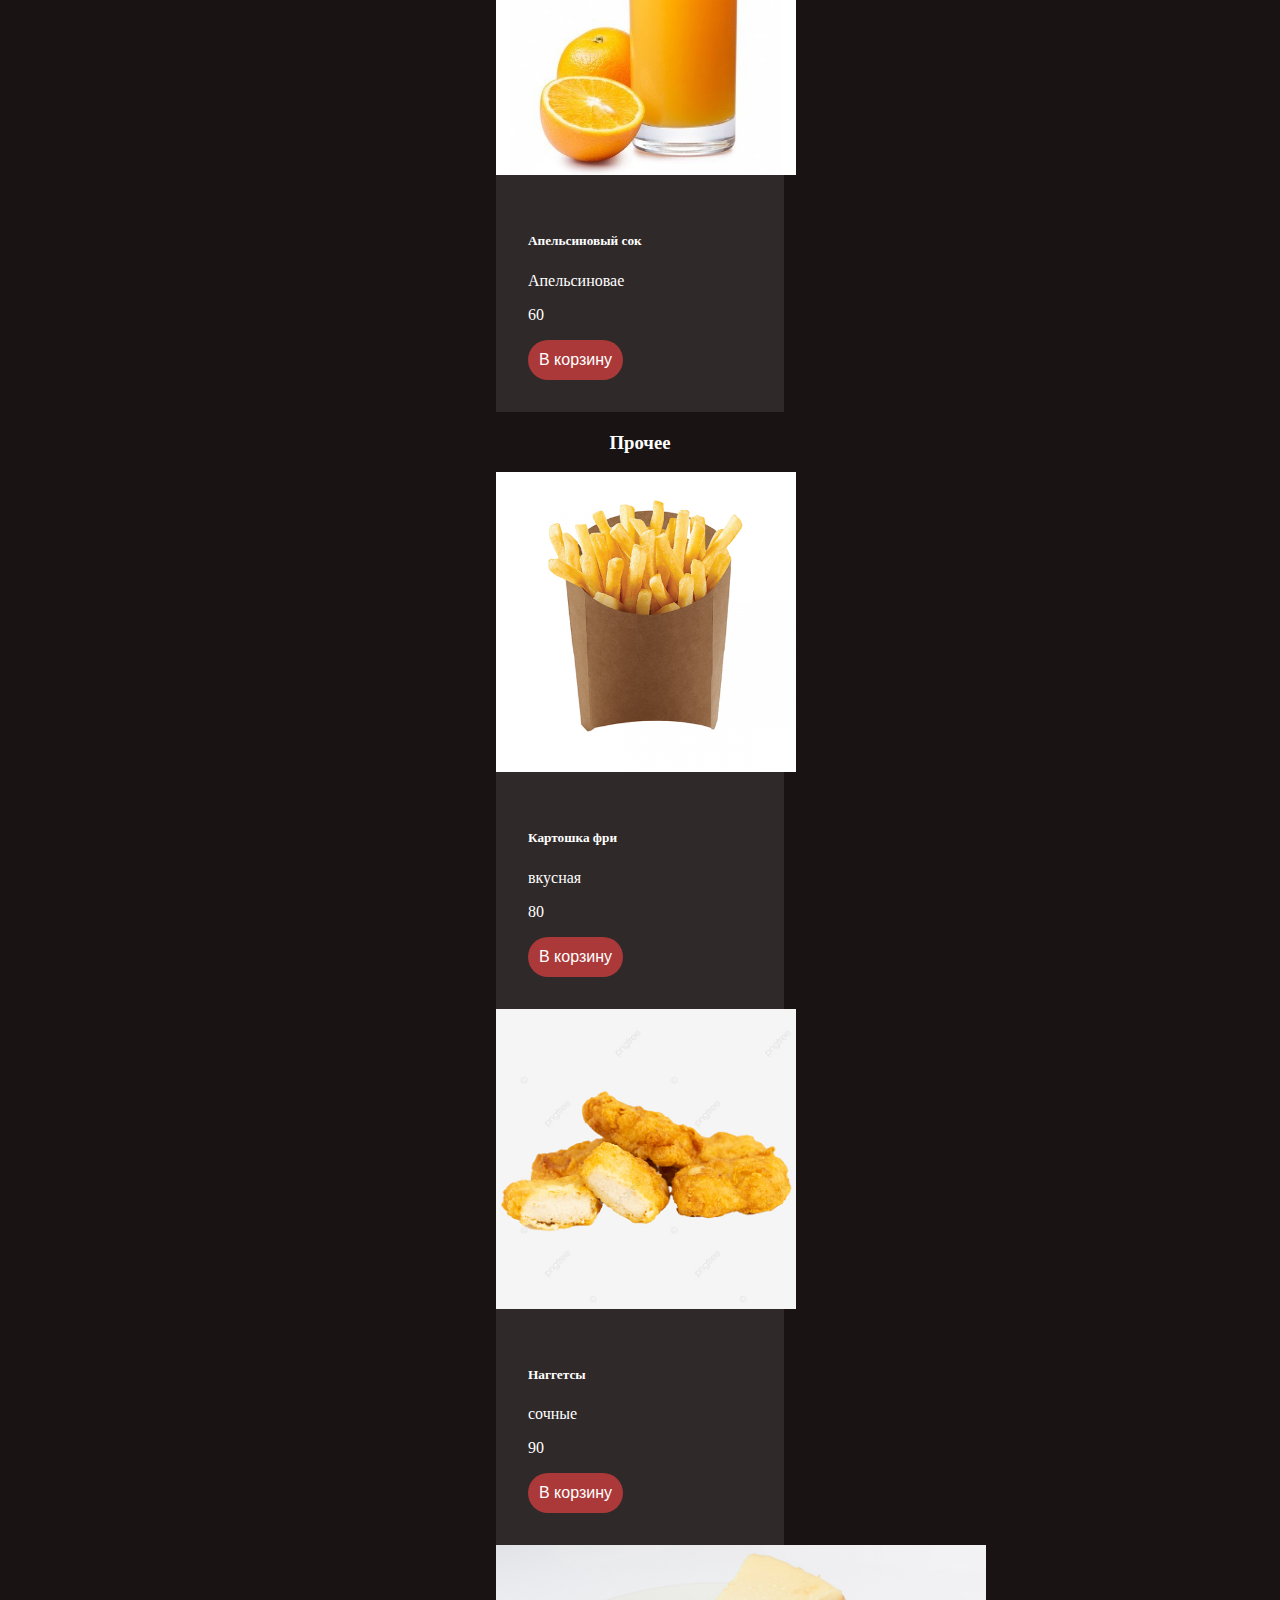
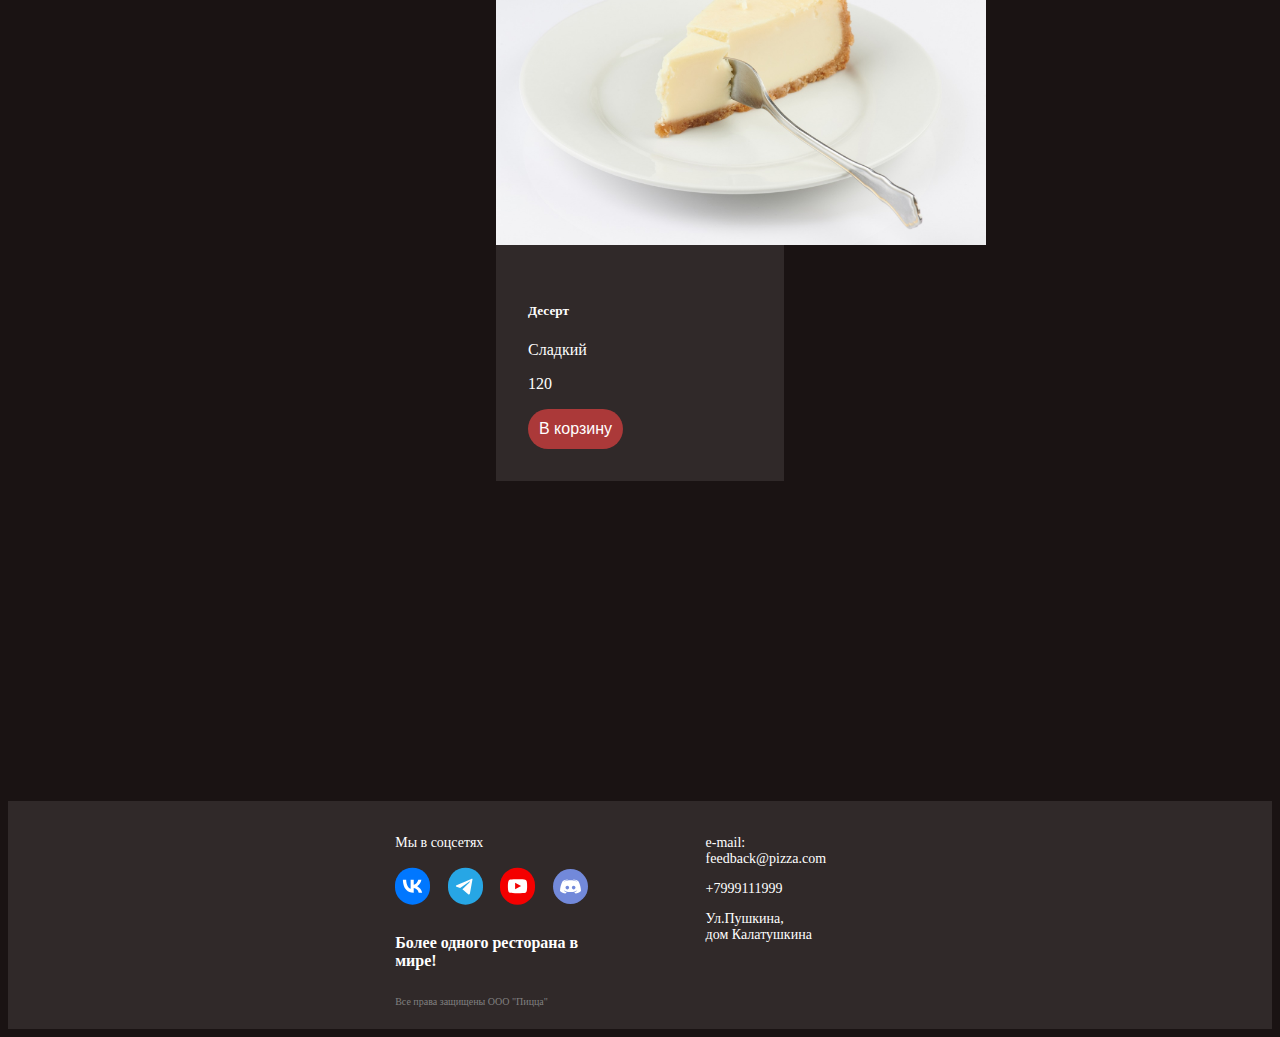
==== commit 312204be: "Add files via upload" ====
--- a/menu.html
+++ b/menu.html
@@ -79,7 +79,7 @@
     <div class="container text-center section-pizza">
 
         <div class="row g-3 mt-3">
-          <div class="col">
+          <div class="col men">
             <div class="card" style="width: 18rem;">
                 <img src="images/4tastes.jpg" class="card-img-top card__image" alt="...">
                 <div class="card-body">
@@ -90,7 +90,7 @@
                 </div>
               </div>
           </div>
-          <div class="col">
+          <div class="col men">
             <div class="card" style="width: 18rem;">
                 <img src="images/italian.jpg" class="card-img-top card__image" alt="...">
                 <div class="card-body">
@@ -101,7 +101,7 @@
                 </div>
               </div>
           </div>
-          <div class="col">
+          <div class="col men">
             <div class="card" style="width: 18rem;">
                 <img src="images/peproni.jpg" class="card-img-top card__image" alt="...">
                 <div class="card-body">
@@ -114,7 +114,7 @@
           </div>
         </div>
         <div class="row g-3 mt-3">
-            <div class="col ">
+            <div class="col men">
                 <div class="card" style="width: 18rem;">
                     <img src="images/neopolit.jpg" class="card-img-top card__image" alt="...">
                     <div class="card-body">
@@ -125,7 +125,7 @@
                     </div>
                   </div>
             </div>
-            <div class="col ">
+            <div class="col men">
                 <div class="card" style="width: 18rem;">
                     <img src="images/margarita.png" class="card-img-top card__image" alt="...">
                     <div class="card-body">
@@ -136,7 +136,7 @@
                     </div>
                   </div>
             </div>
-            <div class="col ">
+            <div class="col men">
                 <div class="card" style="width: 18rem;">
                     <img src="images/havai.jpeg" class="card-img-top card__image" alt="...">
                     <div class="card-body">
@@ -149,7 +149,7 @@
             </div>
           </div>
           <div class="row g-3 mt-3">
-            <div class="col">
+            <div class="col men">
                 <div class="card" style="width: 18rem;">
                     <img src="images/4cheese.jpg" class="card-img-top card__image" alt="...">
                     <div class="card-body">
@@ -160,7 +160,7 @@
                     </div>
                   </div>
             </div>
-            <div class="col">
+            <div class="col men">
                 <div class="card" style="width: 18rem;">
                     <img src="images/pesto.jpeg" class="card-img-top card__image" alt="...">
                     <div class="card-body">
@@ -171,7 +171,7 @@
                     </div>
                   </div>
             </div>
-            <div class="col">
+            <div class="col men">
                 <div class="card" style="width: 18rem;">
                     <img src="images/tom-yam.jpg" class="card-img-top card__image" alt="...">
                     <div class="card-body">
@@ -188,7 +188,7 @@
     <h3 class="head-text" name="booze">Напитки</h3>
     <div class="container section-booze text-center">
       <div class="row g-3 mt-3">
-        <div class="col">
+        <div class="col men">
           <div class="card" style="width: 18rem;">
               <img src="images/booze1.jpg" class="card-img-top card__image" alt="...">
               <div class="card-body">
@@ -199,7 +199,7 @@
               </div>
             </div>
         </div>
-        <div class="col">
+        <div class="col men">
           <div class="card" style="width: 18rem;">
               <img src="images/cola.png" class="card-img-top card__image card__image" alt="...">
               <div class="card-body">
@@ -210,7 +210,7 @@
               </div>
             </div>
         </div>
-        <div class="col">
+        <div class="col men">
           <div class="card" style="width: 18rem;">
               <img src="images/juice.jpg" class="card-img-top card__image card__image" alt="...">
               <div class="card-body">
@@ -227,7 +227,7 @@
     <h3 class="head-text">Прочее</h3>
     <div class="container text-center others-section">
       <div class="row g-3 mt-3">
-        <div class="col">
+        <div class="col men">
           <div class="card" style="width: 18rem; ">
               <img src="images/others1.png" class="card-img-top card__image" alt="...">
               <div class="card-body">
@@ -238,7 +238,7 @@
               </div>
             </div>
         </div>
-        <div class="col">
+        <div class="col men">
           <div class="card" style="width: 18rem;">
               <img src="images/naggets.jpg" class="card-img-top card__image" alt="...">
               <div class="card-body">
@@ -249,7 +249,7 @@
               </div>
             </div>
         </div>
-        <div class="col">
+        <div class="col men">
           <div class="card" style="width: 18rem;">
               <img src="images/desert.jpeg" class="card-img-top card__image" alt="...">
               <div class="card-body">
--- a/styles/menu.css
+++ b/styles/menu.css
@@ -1,4 +1,4 @@
-.col{
+.men{
     padding: 0px;
     display:flex;
     justify-content: center;
